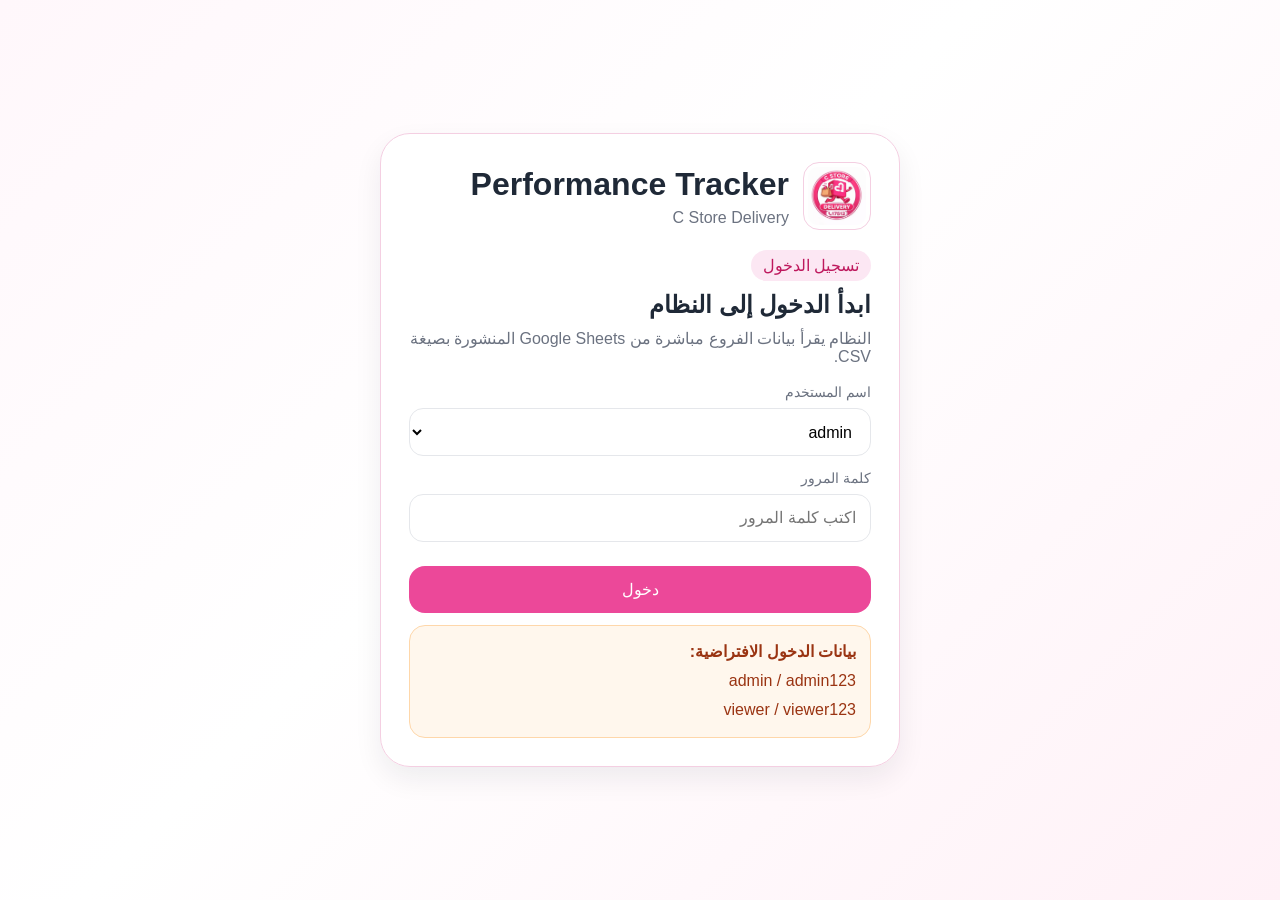
==== login.html @ dd5c9850 "Add files via upload" ====
<!doctype html>
<html lang="ar" dir="rtl">
<head>
  <meta charset="UTF-8" />
  <meta name="viewport" content="width=device-width, initial-scale=1.0" />
  <title>تسجيل الدخول | Performance Tracker</title>
  <link rel="stylesheet" href="styles.css" />
</head>
<body class="login-page">
  <div class="auth-shell">
    <div class="auth-card">
      <div class="auth-brand">
        <img src="logo.png" alt="logo" class="auth-logo" />
        <div>
          <h1>Performance Tracker</h1>
          <p>C Store Delivery</p>
        </div>
      </div>

      <div class="auth-copy">
        <span class="tag">تسجيل الدخول</span>
        <h2>ابدأ الدخول إلى النظام</h2>
        <p>النظام يقرأ بيانات الفروع مباشرة من Google Sheets المنشورة بصيغة CSV.</p>
      </div>

      <form id="loginForm" class="auth-form">
        <label class="field">
          <span>اسم المستخدم</span>
          <select id="username" required>
            <option value="admin">admin</option>
            <option value="viewer">viewer</option>
          </select>
        </label>

        <label class="field">
          <span>كلمة المرور</span>
          <input id="password" type="password" placeholder="اكتب كلمة المرور" required />
        </label>

        <button class="primary full-btn" type="submit">دخول</button>
        <div class="auth-error hidden" id="loginError"></div>
      </form>

      <div class="auth-hint">
        <strong>بيانات الدخول الافتراضية:</strong>
        <div>admin / admin123</div>
        <div>viewer / viewer123</div>
      </div>
    </div>
  </div>

  <script src="auth.js"></script>
  <script>
    if (getCurrentUser()) window.location.href = 'index.html';
    document.getElementById('loginForm').addEventListener('submit', function(e){
      e.preventDefault();
      const result = loginUser(document.getElementById('username').value, document.getElementById('password').value);
      const box = document.getElementById('loginError');
      if(!result.ok){ box.textContent = result.message; box.classList.remove('hidden'); return; }
      window.location.href = 'index.html';
    });
  </script>
</body>
</html>
---- styles.css ----
* {
    box-sizing: border-box
}

body {
    margin: 0;
    font-family: Segoe UI, Tahoma, Arial, sans-serif;
    background: linear-gradient(135deg, #fff7fb, #ffffff 45%, #fff1f7);
    color: #1f2937
}

button,
input,
select {
    font: inherit
}

button {
    transition: .2s ease
}

button:hover {
    transform: translateY(-1px)
}

.app-shell {
    display: grid;
    grid-template-columns: 290px 1fr;
    gap: 24px;
    padding: 20px;
    min-height: 100vh
}

.top-brand {
    display: flex;
    align-items: center;
    justify-content: space-between;
    gap: 14px;
    padding: 14px 20px 0
}

.brand-main,
.top-actions {
    display: flex;
    align-items: center;
    gap: 14px;
    flex-wrap: wrap
}

.top-brand h2 {
    margin: 0;
    color: #be185d
}

.top-brand p {
    margin: 4px 0 0;
    color: #6b7280
}

.top-logo,
.auth-logo {
    width: 68px;
    height: 68px;
    object-fit: contain;
    border-radius: 16px;
    background: #fff;
    border: 1px solid #f4cfe2;
    padding: 4px
}

.user-chip {
    display: flex;
    align-items: center;
    gap: 8px;
    background: #fff;
    border: 1px solid #f4cfe2;
    padding: 10px 14px;
    border-radius: 16px;
    color: #6b7280
}

.sidebar {
    background: rgba(255, 255, 255, .9);
    border: 1px solid #f4cfe2;
    border-radius: 28px;
    padding: 20px;
    box-shadow: 0 8px 24px rgba(15, 23, 42, .05);
    position: sticky;
    top: 20px;
    height: fit-content
}

.brand {
    display: flex;
    align-items: center;
    justify-content: space-between;
    margin-bottom: 26px
}

.brand h1 {
    margin: 0;
    font-size: 30px
}

.brand p {
    margin: 6px 0 0;
    color: #6b7280
}

.brand-badge {
    width: 54px;
    height: 54px;
    border-radius: 18px;
    display: flex;
    align-items: center;
    justify-content: center;
    background: linear-gradient(135deg, #ec4899, #f472b6);
    color: white;
    font-weight: 700
}

.menu {
    display: grid;
    gap: 10px
}

.menu-btn {
    border: 1px solid #e5e7eb;
    background: white;
    padding: 14px 16px;
    border-radius: 18px;
    cursor: pointer;
    text-align: right
}

.menu-btn.active {
    background: #fdf2f8;
    border-color: #f9a8d4;
    color: #be185d
}

.side-card {
    margin-top: 22px;
    padding: 16px;
    border-radius: 22px;
    background: linear-gradient(135deg, #fdf2f8, #ffffff);
    border: 1px solid #fbcfe8
}

.muted-note {
    color: #6b7280;
    line-height: 1.7
}

.content {
    display: grid;
    gap: 22px
}

.hero {
    background: rgba(255, 255, 255, .9);
    border: 1px solid #f4cfe2;
    border-radius: 30px;
    padding: 28px;
    display: flex;
    justify-content: space-between;
    align-items: center;
    gap: 18px
}

.tag {
    display: inline-block;
    background: #fce7f3;
    color: #be185d;
    padding: 6px 12px;
    border-radius: 999px;
    margin-bottom: 10px
}

.hero h2 {
    margin: 0 0 10px;
    font-size: 42px
}

.hero p {
    margin: 0;
    color: #6b7280;
    max-width: 760px;
    line-height: 1.8
}

.hero-actions {
    display: flex;
    gap: 10px;
    flex-wrap: wrap
}

.primary,
.secondary {
    border-radius: 16px;
    cursor: pointer
}

.primary {
    background: #ec4899;
    color: white;
    padding: 14px 20px;
    border: none
}

.secondary {
    background: white;
    color: #be185d;
    border: 1px solid #f9a8d4;
    padding: 14px 20px
}

.full-btn {
    width: 100%;
    margin-top: 10px
}

.section {
    display: none;
    background: rgba(255, 255, 255, .88);
    border: 1px solid #f4cfe2;
    border-radius: 30px;
    padding: 24px
}

.section.active {
    display: block
}

.section-head {
    display: flex;
    align-items: center;
    justify-content: space-between;
    gap: 12px;
    margin-bottom: 18px
}

.section-head h3 {
    margin: 0;
    font-size: 32px
}

.section-head p,
.last-sync {
    margin: 6px 0 0;
    color: #6b7280
}

.filters-bar {
    display: grid;
    grid-template-columns: repeat(5, minmax(0, 1fr));
    gap: 14px;
    margin-bottom: 18px
}

.filter-field {
    display: grid;
    gap: 8px
}

.filter-field span {
    font-size: 13px;
    color: #6b7280
}

.filter-field input,
.filter-field select {
    height: 46px;
    border-radius: 14px;
    border: 1px solid #e5e7eb;
    padding: 0 12px;
    background: #fff
}

.filters-actions {
    display: flex;
    gap: 10px;
    align-items: end;
    flex-wrap: wrap
}

.stats-grid {
    display: grid;
    grid-template-columns: repeat(4, minmax(0, 1fr));
    gap: 16px
}

.stat-card,
.highlight-card,
.summary-card,
.donut-card,
.source-card,
.insight-card {
    background: white;
    border: 1px solid #f1f5f9;
    border-radius: 24px;
    padding: 18px;
    box-shadow: 0 6px 20px rgba(15, 23, 42, .03)
}

.stat-title,
.highlight-title {
    color: #6b7280;
    font-size: 14px
}

.stat-value,
.highlight-name {
    font-size: 32px;
    font-weight: 800;
    margin-top: 8px
}

.stat-note,
.highlight-sub,
.summary-note {
    color: #6b7280;
    margin-top: 8px
}

.large-sub {
    font-size: 18px;
    line-height: 1.9
}

.highlights {
    display: grid;
    grid-template-columns: repeat(3, minmax(0, 1fr));
    gap: 16px;
    margin-top: 18px
}

.trend-grid {
    grid-template-columns: 1fr 2fr
}

.full-span {
    grid-column: span 2
}

.insights-grid {
    display: grid;
    grid-template-columns: repeat(2, minmax(0, 1fr));
    gap: 14px;
    margin-bottom: 18px
}

.insight-card {
    border-color: #fde68a;
    background: #fffdf2;
    line-height: 1.8
}

.table-wrap {
    overflow-x: auto
}

table {
    width: 100%;
    border-collapse: collapse;
    background: white;
    border-radius: 18px;
    overflow: hidden
}

th,
td {
    padding: 12px 14px;
    border-bottom: 1px solid #f1f5f9;
    text-align: right
}

th {
    background: #f8fafc;
    color: #475569
}

.error-box {
    margin-bottom: 14px;
    padding: 12px 14px;
    border-radius: 16px;
    background: #fef2f2;
    color: #b91c1c;
    border: 1px solid #fecaca
}

.hidden {
    display: none !important
}

.donuts-grid {
    display: grid;
    grid-template-columns: repeat(3, minmax(0, 1fr));
    gap: 16px;
    margin-top: 18px
}

.donut-head {
    font-size: 16px;
    font-weight: 700;
    margin-bottom: 12px
}

.donut-wrap {
    display: flex;
    align-items: center;
    gap: 14px
}

.donut-chart {
    width: 120px;
    height: 120px;
    border-radius: 50%;
    position: relative;
    flex-shrink: 0
}

.donut-chart::after {
    content: "";
    position: absolute;
    inset: 16px;
    background: white;
    border-radius: 50%
}

.donut-legend {
    display: flex;
    flex-direction: column;
    gap: 8px;
    font-size: 12px;
    min-width: 0
}

.legend-item {
    display: flex;
    align-items: center;
    justify-content: space-between;
    gap: 10px
}

.legend-left {
    display: flex;
    align-items: center;
    gap: 8px;
    min-width: 0
}

.legend-dot {
    width: 10px;
    height: 10px;
    border-radius: 50%;
    flex-shrink: 0
}

.legend-label {
    white-space: nowrap;
    overflow: hidden;
    text-overflow: ellipsis
}

.source-grid {
    display: grid;
    grid-template-columns: repeat(2, minmax(0, 1fr));
    gap: 16px
}

.source-card-top {
    display: flex;
    justify-content: space-between;
    gap: 12px;
    align-items: center;
    margin-bottom: 10px
}

.status {
    font-size: 13px;
    padding: 6px 10px;
    border-radius: 999px
}

.status.ready {
    background: #fef3c7;
    color: #92400e
}

.status.done {
    background: #d1fae5;
    color: #065f46
}

.status.error {
    background: #fee2e2;
    color: #991b1b
}

.source-meta {
    color: #6b7280;
    font-size: 13px
}

.source-url,
.source-error {
    margin-top: 10px;
    font-size: 12px;
    line-height: 1.8;
    word-break: break-all
}

.source-error {
    color: #b91c1c
}

.trend-list {
    display: grid;
    gap: 10px;
    margin-top: 10px
}

.trend-item {
    display: flex;
    justify-content: space-between;
    gap: 12px;
    padding: 12px 14px;
    border-radius: 16px;
    background: #fafafa;
    border: 1px solid #e5e7eb
}

.loading-overlay {
    position: fixed;
    inset: 0;
    background: rgba(15, 23, 42, .28);
    display: flex;
    align-items: center;
    justify-content: center;
    z-index: 9999
}

.loading-card {
    background: #fff;
    padding: 24px 28px;
    border-radius: 24px;
    border: 1px solid #f4cfe2;
    display: grid;
    gap: 12px;
    justify-items: center;
    min-width: 260px
}

.spinner {
    width: 42px;
    height: 42px;
    border-radius: 50%;
    border: 4px solid #fbcfe8;
    border-top-color: #ec4899;
    animation: spin 1s linear infinite
}

@keyframes spin {
    to {
        transform: rotate(360deg)
    }
}

.login-page,
.settings-page {
    min-height: 100vh
}

.auth-shell,
.settings-shell {
    min-height: 100vh;
    padding: 28px;
    display: flex;
    align-items: center;
    justify-content: center
}

.auth-card {
    width: min(520px, 100%);
    background: rgba(255, 255, 255, .95);
    border: 1px solid #f4cfe2;
    border-radius: 30px;
    padding: 28px;
    box-shadow: 0 12px 28px rgba(15, 23, 42, .07)
}

.auth-brand {
    display: flex;
    align-items: center;
    gap: 14px;
    margin-bottom: 20px
}

.auth-brand h1,
.settings-header-card h1 {
    margin: 0
}

.auth-brand p,
.auth-copy p {
    margin: 6px 0 0;
    color: #6b7280
}

.auth-copy h2 {
    margin: 0 0 10px
}

.auth-form {
    display: grid;
    gap: 14px;
    margin-top: 18px
}

.compact-form {
    margin-top: 0
}

.field {
    display: grid;
    gap: 8px
}

.field span {
    color: #6b7280;
    font-size: 14px
}

.field input,
.field select {
    width: 100%;
    height: 48px;
    border-radius: 14px;
    border: 1px solid #e5e7eb;
    background: #fff;
    padding: 0 14px;
    outline: none
}

.field input:focus,
.field select:focus,
.filter-field input:focus,
.filter-field select:focus {
    border-color: #ec4899;
    box-shadow: 0 0 0 3px rgba(236, 72, 153, .08)
}

.auth-error,
.auth-success,
.auth-hint {
    margin-top: 12px;
    border-radius: 16px;
    padding: 12px 14px;
    line-height: 1.8
}

.auth-error {
    background: #fef2f2;
    border: 1px solid #fecaca;
    color: #b91c1c
}

.auth-success {
    background: #ecfdf5;
    border: 1px solid #a7f3d0;
    color: #065f46
}

.auth-hint {
    background: #fff7ed;
    border: 1px solid #fed7aa;
    color: #9a3412
}

.settings-shell {
    display: block;
    max-width: 1200px;
    margin: 0 auto
}

.settings-header-card {
    margin-top: 28px;
    background: rgba(255, 255, 255, .95);
    border: 1px solid #f4cfe2;
    border-radius: 30px;
    padding: 24px;
    display: flex;
    justify-content: space-between;
    align-items: center;
    gap: 16px;
    box-shadow: 0 12px 28px rgba(15, 23, 42, .07)
}

.settings-grid {
    display: grid;
    grid-template-columns: repeat(2, minmax(0, 1fr));
    gap: 20px;
    margin: 22px 0 30px
}

.settings-card {
    background: rgba(255, 255, 255, .95);
    border: 1px solid #f4cfe2;
    border-radius: 28px;
    padding: 22px;
    box-shadow: 0 10px 24px rgba(15, 23, 42, .05)
}

.settings-user-box {
    display: grid;
    gap: 12px
}

.settings-user-box div {
    display: flex;
    justify-content: space-between;
    align-items: center;
    padding: 14px 16px;
    border-radius: 16px;
    background: #fafafa;
    border: 1px solid #e5e7eb
}

.settings-user-box span {
    color: #6b7280
}

.settings-actions {
    display: flex;
    gap: 10px;
    flex-wrap: wrap
}

body.dark {
    background: linear-gradient(135deg, #0f172a, #111827 45%, #1f2937);
    color: #e5e7eb
}

body.dark .sidebar,
body.dark .hero,
body.dark .section,
body.dark .auth-card,
body.dark .settings-card,
body.dark .settings-header-card,
body.dark .user-chip {
    background: rgba(17, 24, 39, .92);
    border-color: #374151;
    color: #e5e7eb
}

body.dark .side-card,
body.dark .stat-card,
body.dark .highlight-card,
body.dark .donut-card,
body.dark .source-card,
body.dark .insight-card,
body.dark table,
body.dark .trend-item,
body.dark .settings-user-box div {
    background: #111827;
    border-color: #374151;
    color: #e5e7eb
}

body.dark .menu-btn,
body.dark .secondary,
body.dark .field input,
body.dark .field select,
body.dark .filter-field input,
body.dark .filter-field select {
    background: #0f172a;
    border-color: #374151;
    color: #e5e7eb
}

body.dark th {
    background: #0f172a;
    color: #cbd5e1
}

body.dark .tag {
    background: #3f1d2e;
    color: #f9a8d4
}

body.dark .top-brand p,
body.dark .hero p,
body.dark .muted-note,
body.dark .stat-title,
body.dark .highlight-title,
body.dark .highlight-sub,
body.dark .stat-note,
body.dark .source-meta,
body.dark .field span,
body.dark .filter-field span,
body.dark .section-head p,
body.dark .last-sync,
body.dark .settings-user-box span {
    color: #cbd5e1
}

body.dark .donut-chart::after {
    background: #111827
}

body.dark .loading-card {
    background: #111827;
    border-color: #374151;
    color: #fff
}

@media print {

    .sidebar,
    .top-actions,
    .hero-actions,
    .filters-bar,
    .menu {
        display: none !important
    }

    .app-shell {
        display: block;
        padding: 0
    }

    .content {
        display: block
    }

    .section {
        display: block !important;
        border: none;
        box-shadow: none;
        background: #fff;
        color: #000
    }

    .top-brand {
        padding: 0 0 20px
    }

    .hero {
        margin-bottom: 18px;
        border: none
    }
}

@media (max-width:1200px) {
    .app-shell {
        grid-template-columns: 1fr
    }

    .sidebar {
        position: static
    }
}

@media (max-width:900px) {

    .stats-grid,
    .highlights,
    .donuts-grid,
    .settings-grid,
    .source-grid,
    .insights-grid,
    .filters-bar {
        grid-template-columns: 1fr
    }

    .full-span {
        grid-column: auto
    }

    .hero,
    .top-brand,
    .settings-header-card {
        flex-direction: column;
        align-items: start
    }

    .hero h2 {
        font-size: 34px
    }

    .donut-wrap {
        flex-direction: column;
        align-items: start
    }

    .auth-shell,
    .settings-shell {
        padding: 18px
    }
}
.date-range {
  display: flex;
  gap: 12px;
  align-items: end;
  flex-wrap: wrap;
  width: 100%;
}

.compact-field {
  min-width: 180px;
}

.quick-actions {
  display: flex;
  gap: 10px;
  align-items: center;
  flex-wrap: wrap;
}

.filters-bar {
  display: flex;
  gap: 14px;
  align-items: end;
  flex-wrap: wrap;
}

.filter-field {
  display: flex;
  flex-direction: column;
  gap: 8px;
  min-width: 180px;
}

.filter-field span {
  font-size: 14px;
  color: #6b7280;
}

.filter-field input,
.filter-field select {
  height: 46px;
  border: 1px solid #e5e7eb;
  border-radius: 14px;
  padding: 0 12px;
  background: #fff;
}

.filters-actions button,
.quick-actions button {
  white-space: nowrap;
}

body.dark .filter-field input,
body.dark .filter-field select {
  background: #111827;
  color: #fff;
  border-color: #374151;
}

@media (max-width: 900px) {
  .filters-bar {
    flex-direction: column;
    align-items: stretch;
  }

  .date-range {
    flex-direction: column;
    align-items: stretch;
  }

  .compact-field,
  .filter-field {
    min-width: 100%;
  }

  .quick-actions {
    width: 100%;
  }
}
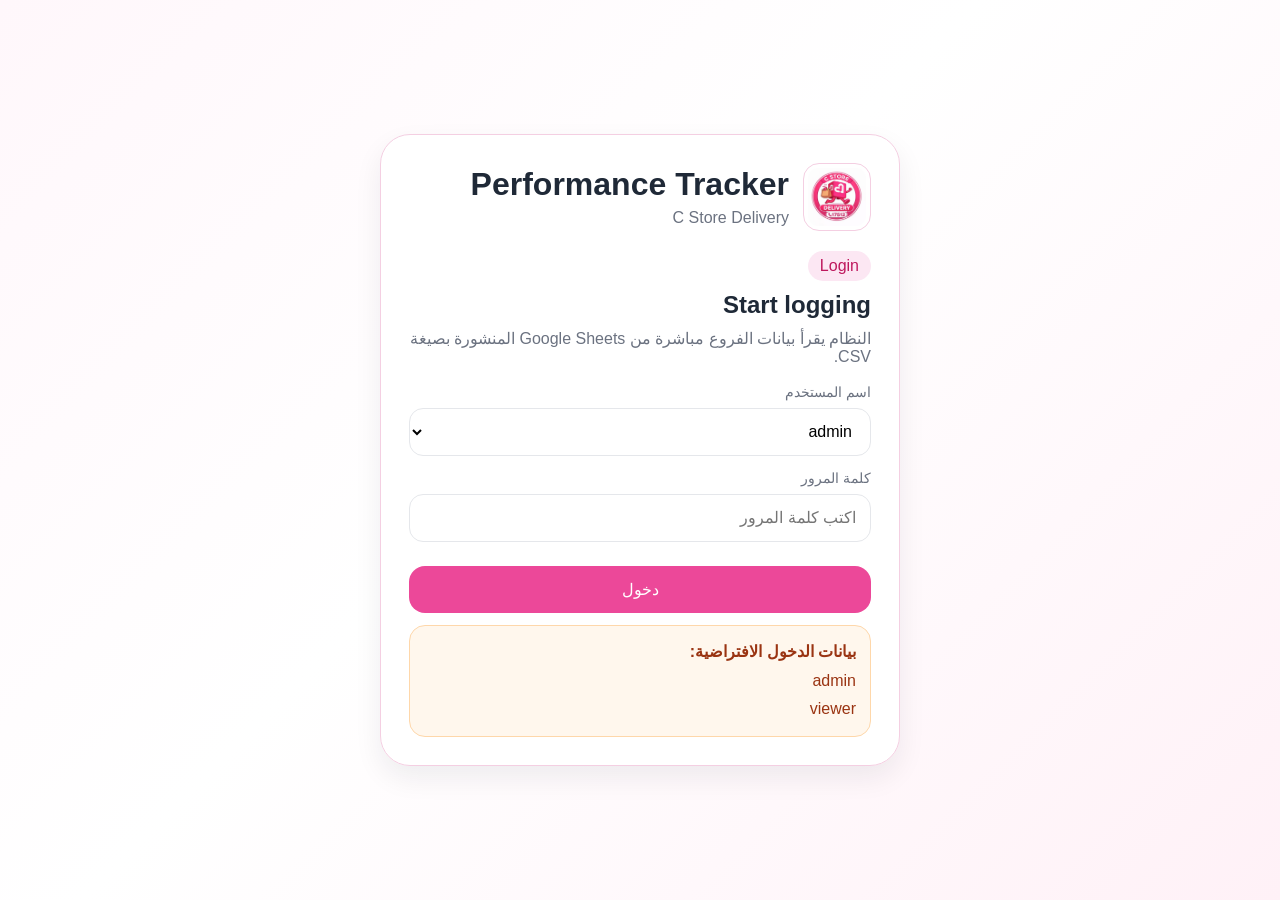
==== commit 12159e21: "Update login.html" ====
--- a/login.html
+++ b/login.html
@@ -18,8 +18,8 @@
       </div>
 
       <div class="auth-copy">
-        <span class="tag">تسجيل الدخول</span>
-        <h2>ابدأ الدخول إلى النظام</h2>
+        <span class="tag">Login</span>
+        <h2>Start logging</h2>
         <p>النظام يقرأ بيانات الفروع مباشرة من Google Sheets المنشورة بصيغة CSV.</p>
       </div>
 
@@ -43,8 +43,8 @@
 
       <div class="auth-hint">
         <strong>بيانات الدخول الافتراضية:</strong>
-        <div>admin / admin123</div>
-        <div>viewer / viewer123</div>
+        <div>admin </div>
+        <div>viewer </div>
       </div>
     </div>
   </div>
